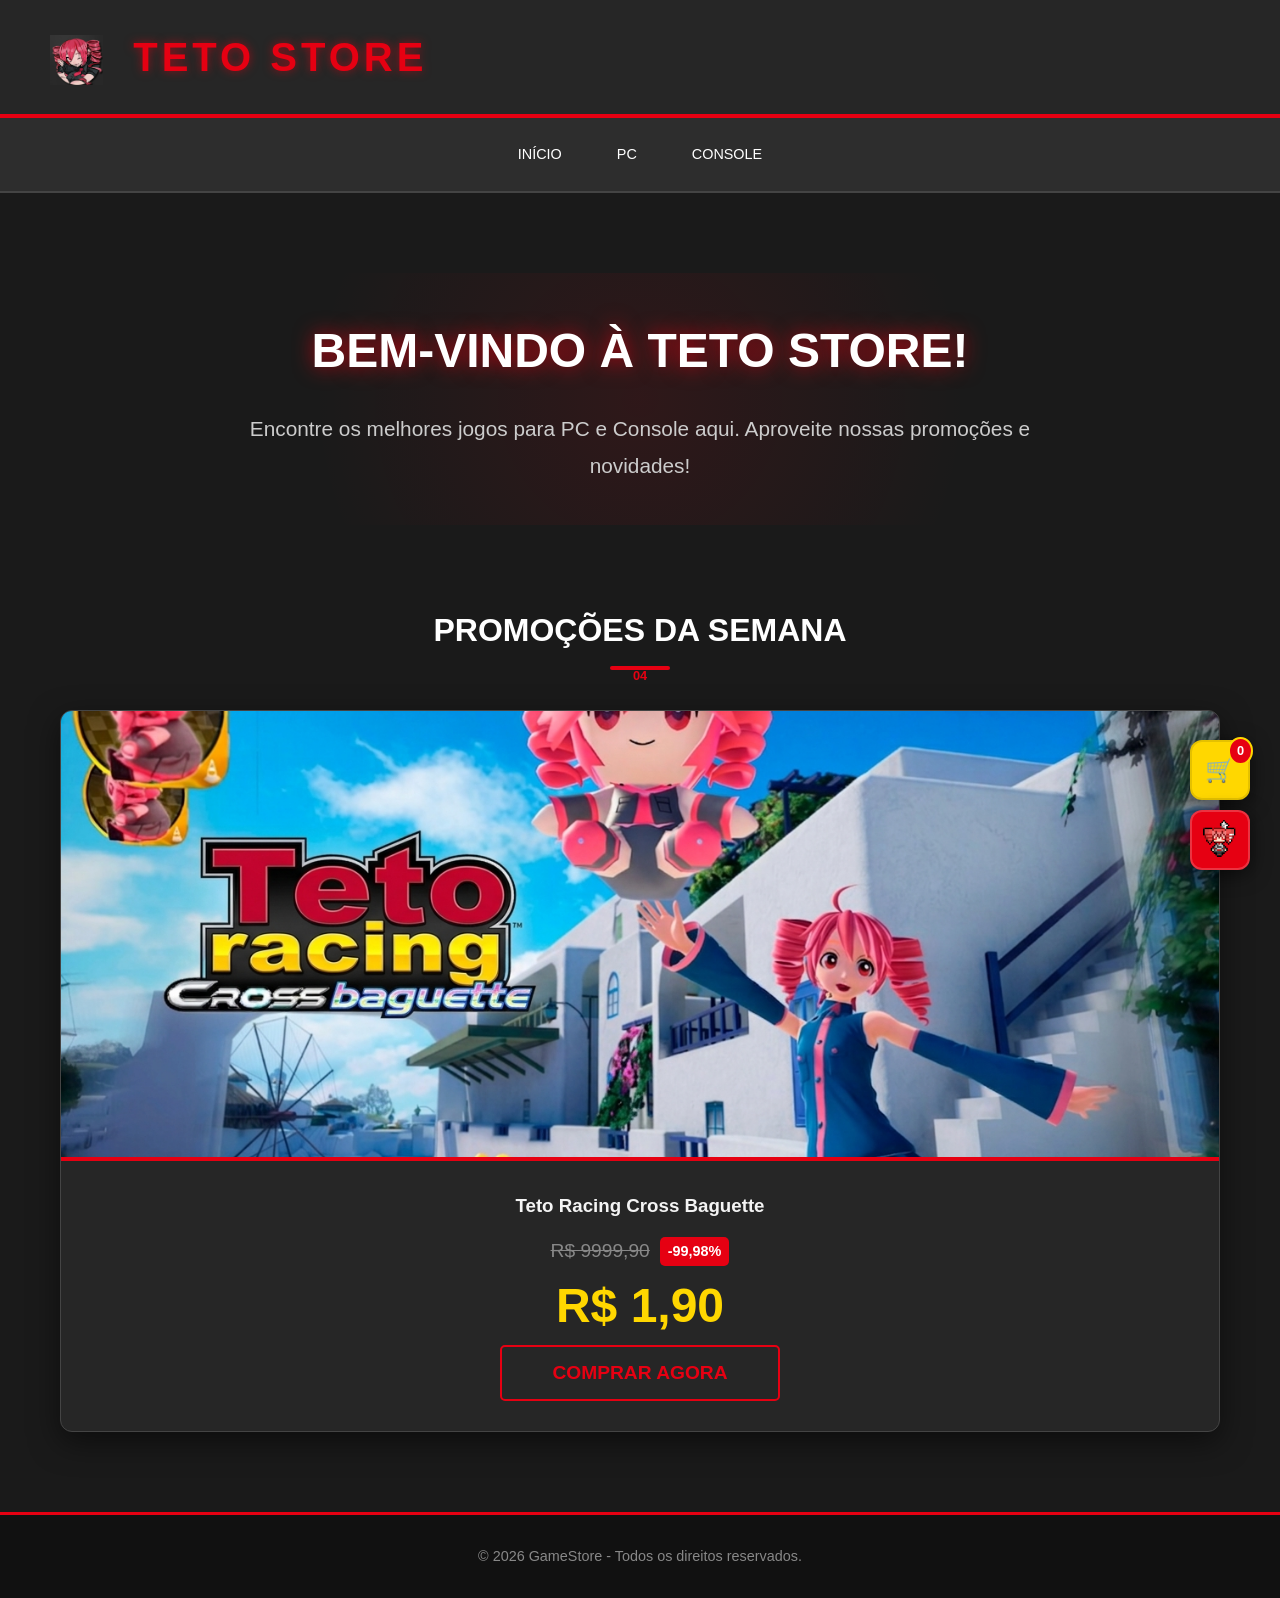
==== jogos/index.html @ 65934ee3 "correção 1" ====
<!DOCTYPE html>
<html lang="en">
<head>
    <meta charset="UTF-8">
    <meta name="viewport" content="width=device-width, initial-scale=1.0">
    <title>GameStore</title>
    <link rel="stylesheet" href="style.css">
    <link rel="icon" href="../img-geral/teto-movel.png" type="image/gif">
</head>
    
<body>
    <!-- Botão do Carrinho -->
    <div class="btn-cart-fixed" id="open-cart">
        🛒
        <span id="cart-count">0</span>
    </div>

    <a href="../index.html" class="btn-hub-fixed" title="Voltar ao Hub"><img src="../img-geral/teto-movel.png" alt="Hub"></a>
    <div class="logo"><img src="../img-geral/logo.png" alt=""> TETO STORE</div>
    <nav>
        <a href="index.html">Início</a>
        <a href="PC.html">PC</a>
        <a href="console.html">Console</a>
    </nav>
<div class="content">
    <h1>Bem-vindo à TETO STORE!</h1>
    <p>Encontre os melhores jogos para PC e Console aqui. Aproveite nossas promoções e novidades!</p>
</div>
<div class="container">
    <h2>Promoções da Semana</h2>
    
    <div class="banner-destaque">
        <div class="banner-img">
            <img src="../img-geral/cross-baguette.png" alt="Jogo em Destaque">
        </div>
        <div class="banner-info">
            <h3>Teto Racing Cross Baguette</h3>
            <div class="wrapper-preco">
                <span class="preco-riscado">R$ 9999,90</span>
                <span class="badge-desconto">-99,98%</span>
            </div>
            <span class="preco-grande">R$ 1,90</span>
            <button class="btn-comprar btn-grande" onclick="addToCart('Teto Racing Cross Baguette', 1.90, '../img-geral/cross-baguette.png')">Comprar Agora</button>
        </div>
    </div>

</div>

<!-- Estrutura da Janelinha do Carrinho -->
<div class="cart-overlay" id="cart-overlay">
    <div class="cart-window">
        <div class="cart-header">
            <h3>Meu Carrinho</h3>
            <button class="btn-close-cart" id="close-cart">&times;</button>
        </div>
        
        <div class="cart-items" id="cart-items-container">
             <p style="text-align: center; color: #888;">Seu carrinho está vazio.</p>
        </div>

        <div class="cart-footer">
            <button class="btn-clear-cart" onclick="clearCart()">Esvaziar Carrinho</button>
            <span class="total-price">Total: R$ <span id="cart-total">0,00</span></span>
            <button class="btn-checkout" onclick="checkout()">Finalizar Compra</button>
        </div>
    </div>
</div>

<footer>
    &copy; 2026 GameStore - Todos os direitos reservados.
</footer>

<script src="scritp.js"></script>
</body>
</html>
---- jogos/style.css ----
/* c:\Users\gabriel.fmomo\Desktop\visual\atvis\jogos\style.css */
@import url('https://fonts.cdnfonts.com/css/lufga');

/* Reset global e fontes */
* {
    margin: 0; /* Remove espaços externos automáticos */
    padding: 0; /* Remove espaços internos automáticos */
    box-sizing: border-box; /* Borda e padding contidos na largura total */
    font-family: 'Lufga', sans-serif; /* Fonte padrão do site */
}

/* Corpo da página - Tema Baseado no Uniforme da Teto */
body {
    background-color: #1a1a1a; /* Cor de fundo: Cinza quase preto */
    color: #f4f4f4; /* Cor principal do texto: Branco suave */
    line-height: 1.6; /* Altura da linha para melhorar a leitura */
}

/* Estilo do Logo - Vermelho Teto */
.logo {
    background-color: #262626; /* Fundo cinza escuro */
    color: #E60012; /* Texto vermelho oficial */
    font-size: 2.5rem; /* Tamanho do título logo */
    font-weight: 900; /* Super negrito */
    text-align: left; /* Alinha o texto à esquerda */
    padding: 25px 50px; /* Padding restaurado para o padrão */
    text-transform: uppercase; /* Transforma o texto em maiúsculas */
    letter-spacing: 4px; /* Aumenta o espaço entre as letras */
    text-shadow: 0 0 10px rgba(230, 0, 18, 0.6);
    border-bottom: 4px solid #E60012; /* Borda inferior vermelha sólida */
}

.logo img {
    height: 50px; /* Define uma altura fixa para controlar o tamanho da logo */
    vertical-align: middle; /* Alinha verticalmente com o texto */
    margin-right: 15px; /* Adiciona um espaço entre a imagem e o texto */
}

/* Menu de Navegação */
nav {
    display: flex; /* Habilita layout flexível */
    justify-content: center; /* Centraliza os itens do menu horizontalmente */
    gap: 15px; /* Espaço entre os links */
    padding: 15px; /* Espaçamento interno ao redor do menu */
    background-color: #2d2d2d; /* Fundo: Cinza do uniforme */
    border-bottom: 2px solid #444; /* Linha sutil separando o menu do conteúdo */
} 

/* Botão Hub no Header */
.btn-hub-fixed {
    position: fixed; /* Mantém o botão parado na tela mesmo ao rolar a página */
    bottom: 30px; /* Define a distância de 30px em relação à borda inferior */
    right: 30px; /* Define a distância de 30px em relação à borda direita */
    width: 60px; /* Define a largura fixa do botão */
    height: 60px; /* Define a altura fixa do botão */
    background-color: #E60012; /* Cor de fundo vermelha (Padrão Teto) */
    color: #fff; /* Cor branca para o conteúdo interno */
    border-radius: 12px; /* Arredonda os cantos do botão */
    display: flex; /* Habilita o Flexbox para alinhar o ícone */
    align-items: center; /* Centraliza o ícone verticalmente */
    justify-content: center; /* Centraliza o ícone horizontalmente */
    text-decoration: none; /* Remove o sublinhado de link */
    box-shadow: 0 4px 20px rgba(0, 0, 0, 0.6); /* Adiciona uma sombra escura de profundidade */
    z-index: 10000; /* Garante que o botão fique acima de qualquer outro elemento */
    transition: all 0.3s cubic-bezier(0.175, 0.885, 0.32, 1.275); /* Animação suave com efeito "elástico" */
    border: 2px solid rgba(255, 255, 255, 0.2); /* Adiciona uma borda branca quase transparente */
}

.btn-hub-fixed img {
    width: 100%; /* Faz a imagem ocupar toda a largura do botão */
    height: 100%; /* Faz a imagem ocupar toda a altura do botão */
    object-fit: contain; /* Garante que o ícone não seja cortado ou esticado */
    padding: 5px; /* Adiciona um respiro interno para o ícone não tocar na borda */
}

.btn-hub-fixed:hover {
    transform: scale(1.1); /* Aumenta o tamanho do botão em 10% ao passar o mouse */
    background-color: #FFD700; /* Muda a cor de fundo para amarelo (Destaque Teto) */
    box-shadow: 0 0 20px rgba(255, 215, 0, 0.4); /* Adiciona um brilho amarelo no hover */
}

nav a {
    color: #fff; /* Cor do texto do link: Branco */
    text-decoration: none; /* Remove o sublinhado padrão */
    font-weight: 400; /* Lufga Regular */
    padding: 10px 20px; /* Área clicável do link */
    border-radius: 4px; /* Bordas levemente arredondadas */
    transition: all 0.3s ease; /* Suaviza as mudanças de estado (hover) */
    text-transform: uppercase; /* Texto em caixa alta */
    font-size: 0.9rem; /* Tamanho da fonte */
    border-left: 0px solid #FFD700; /* Borda lateral invisível (prepara animação) */
}

nav a:hover {
    background-color: #E60012; /* Fundo muda para vermelho ao passar o mouse */
    color: #fff; /* Mantém texto branco */
    transform: translateY(-2px); /* Efeito de elevação leve */
    border-left: 5px solid #FFD700; /* Aparece borda amarela na esquerda (Detalhe Teto) */
}

/* Container Principal */
.container {
    max-width: 1200px; /* Largura máxima do conteúdo central */
    margin: 50px auto; /* Margem vertical e centralização horizontal */
    padding: 0 20px; /* Margem interna lateral para telas menores */
}

h2 {
    text-align: center; /* Centraliza o título da seção */
    margin-bottom: 40px; /* Espaço abaixo do título */
    font-weight: 900; /* Lufga Black */
    font-size: 2rem; /* Tamanho da fonte */
    color: #fff; /* Cor do texto */
    text-transform: uppercase; /* Caixa alta */
}

/* Detalhe embaixo do título */
h2::after {
    content: '04'; /* Adiciona o número 04 (Referência à personagem) */
    display: block; /* Comporta-se como um bloco */
    font-size: 0.8rem; /* Tamanho pequeno para o número */
    color: #E60012; /* Cor do número */
    width: 60px; /* Largura da linha decorativa */
    height: 4px; /* Altura da linha */
    background-color: #E60012; /* Cor da linha: Vermelho */
    margin: 10px auto 0; /* Centraliza a linha abaixo do texto */
    border-radius: 2px; /* Arredonda as pontas da linha */
}

/* Grid Responsivo de Jogos */
.grid-jogos {
    display: grid; /* Define layout em grade */
    grid-template-columns: repeat(auto-fit, minmax(260px, 1fr)); /* Colunas flexíveis e responsivas */
    gap: 30px; /* Espaço entre os itens da grade */
}

/* Cartão do Jogo */
.card-jogo {
    background-color: #262626; /* Fundo do card de jogo */
    border-radius: 12px; /* Cantos arredondados */
    overflow: hidden; /* Esconde o que sai dos cantos arredondados */
    transition: transform 0.3s ease, box-shadow 0.3s ease; /* Animação suave para hover */
    border: 1px solid #444; /* Borda sutil cinza */
}

.card-jogo:hover {
    transform: translateY(-10px); /* Move o cartão para cima */
    box-shadow: 0 15px 30px rgba(230, 0, 18, 0.2); /* Sombra difusa vermelha */
    border-color: #ffd700; /* Cor da borda muda para amarelo (destaque) */
}

/* Placeholder da Capa - Gradiente com cores da Teto */
.capa-jogo {
    height: 200px; /* Altura fixa para a área da imagem */
    background: linear-gradient(135deg, #E60012, #400006); /* Gradiente vermelho */
    display: flex; /* Flexbox para centralizar o texto placeholder */
    align-items: center; /* Centraliza verticalmente */
    justify-content: center; /* Centraliza horizontalmente */
    color: rgba(255, 255, 255, 0.7); /* Texto branco semi-transparente */
    font-weight: bold; /* Texto em negrito */
    font-size: 1.2rem; /* Tamanho da fonte */
    letter-spacing: 1px; /* Espaçamento entre letras */
}

.capa-jogo img {
    width: 100%;
    height: 100%;
    object-fit: cover;
}

.info-jogo {
    padding: 25px; /* Espaçamento interno das informações */
    text-align: center; /* Alinha texto ao centro */
    display: flex; /* Flexbox para layout vertical */
    flex-direction: column; /* Organiza elementos em coluna */
}

.titulo-jogo {
    font-size: 1.4rem; /* Tamanho da fonte do nome do jogo */
    margin-bottom: 10px; /* Distância para o preço abaixo */
    font-weight: 900; /* Estilo Black (mais grosso) */
    color: #fff; /* Cor do texto: Branco */
}

.preco {
    display: block; /* Ocupa linha inteira */
    font-size: 1.5rem; /* Tamanho de fonte destacado */
    color: #FFD700; /* Cor: Amarelo (destaque de preço) */
    font-weight: bold; /* Negrito */
    margin-bottom: 20px; /* Espaço antes do botão */
}

/* Botão de Compra - Estilo "Drill" */
.btn-comprar {
    display: inline-block; /* Comporta-se como botão */
    background-color: transparent; /* Fundo transparente */
    color: #E60012; /* Texto vermelho */
    padding: 10px 25px; /* Tamanho do botão */
    border: 2px solid #E60012; /* Borda vermelha sólida */
    border-radius: 5px; /* Bordas levemente arredondadas */
    text-decoration: none; /* Remove sublinhado */
    font-weight: 700; /* Negrito forte */
    text-transform: uppercase; /* Caixa alta */
    transition: all 0.3s; /* Transição suave para hover */
}

.btn-comprar:hover {
    background-color: #E60012; /* Fundo preenchido com vermelho */
    color: #fff; /* Texto muda para branco */
    box-shadow: 0 0 20px rgba(230, 0, 18, 0.5); /* Efeito de brilho externo */
}

/* Rodapé */
footer {
    margin-top: 80px; /* Afastamento superior do conteúdo */
    padding: 30px; /* Espaçamento interno */
    background-color: #111; /* Fundo escuro */
    text-align: center; /* Texto centralizado */
    color: #888; /* Texto cinza discreto */
    font-size: 0.9rem; /* Fonte levemente menor */
    border-top: 3px solid #E60012; /* Borda superior vermelha (Teto) */
}

/* Estilos da Página Inicial (index.html) */
.content {
    max-width: 900px; /* Limita a largura máxima do bloco de conteúdo central */
    margin: 80px auto; /* Centraliza na tela com espaço vertical */
    text-align: center; /* Centraliza texto */
    padding: 40px; /* Adiciona um espaçamento interno de 40px */
    background: radial-gradient(circle at center, rgba(230, 0, 18, 0.1) 0%, transparent 70%); /* Fundo com brilho sutil vermelho */
    border-radius: 20px; /* Arredonda os cantos do bloco em 20px */
}

.content h1 {
    font-size: 3rem; /* Define um tamanho de fonte bem grande para o título principal */
    color: #fff; /* Define a cor do texto como branco */
    font-weight: 900; /* Lufga Black */
    margin-bottom: 20px; /* Adiciona um espaço de 20px abaixo do título */
    text-transform: uppercase; /* Transforma todo o texto em letras maiúsculas */
    text-shadow: 0 0 20px rgba(230, 0, 18, 0.8); /* Cria um brilho neon vermelho atrás das letras */
}

.content p {
    font-size: 1.3rem; /* Define um tamanho de fonte médio para o parágrafo */
    color: #ccc; /* Define a cor do texto como cinza claro */
    line-height: 1.8; /* Aumenta o espaço entre as linhas para facilitar a leitura */
}

/* Banner Destaque Grande */
.banner-destaque {
    background-color: #262626; /* Define a cor de fundo cinza escuro para o banner */
    border-radius: 12px;
    overflow: hidden; /* Garante que a imagem não saia das bordas arredondadas */
    margin-bottom: 50px;
    border: 1px solid #444;
    box-shadow: 0 10px 30px rgba(0, 0, 0, 0.5); /* Sombra mais forte para destaque */
}

.banner-img {
    width: 100%;
    height: 450px; /* Altura fixa para o banner ficar grande */
    border-bottom: 4px solid #E60012;
}

.banner-img img {
    width: 100%;
    height: 100%;
    object-fit: cover; /* Faz a imagem cobrir todo o espaço sem distorcer */
    object-position: center;
}

.banner-info {
    padding: 30px; /* Espaçamento interno das informações do banner */
    text-align: center; /* Centraliza o conteúdo textual */
    display: flex; /* Habilita layout flexível */
    flex-direction: column; /* Organiza itens em coluna vertical */
    align-items: center; /* Centraliza itens horizontalmente */
    gap: 15px; /* Espaço entre título, preço e botão */
}

.wrapper-preco {
    display: flex; /* Coloca preço antigo e desconto lado a lado */
    align-items: center; /* Alinha os dois verticalmente */
    gap: 10px; /* Espaço entre o preço riscado e o desconto */
}

.preco-riscado {
    text-decoration: line-through; /* Cria a barra na frente do número (efeito de preço antigo) */
    color: #888; /* Cor cinza apagada/desbotada */
    font-size: 1.2rem; /* Tamanho médio */
}

.badge-desconto {
    background-color: #E60012; /* Fundo vermelho para destaque */
    color: #fff; /* Letra branca */
    padding: 3px 8px; /* Espaço em volta do texto do desconto */
    border-radius: 5px; /* Cantos levemente redondos */
    font-weight: bold; /* Texto em negrito */
    font-size: 0.9rem; /* Tamanho da fonte do badge */
}

.preco-grande {
    font-size: 3rem; /* Preço principal bem grande */
    color: #FFD700; /* Destaque em amarelo/ouro */
    font-weight: 800; /* Super negrito */
    line-height: 1; /* Reduz altura da linha para o preço riscado ficar próximo */
}

.btn-grande {
    padding: 15px 50px; /* Aumenta a área de clique do botão */
    font-size: 1.2rem; /* Letra maior para o botão principal */
}

/* --- Sistema de Carrinho --- */

/* Botão Flutuante do Carrinho */
.btn-cart-fixed {
    position: fixed;
    bottom: 100px; /* Acima do botão Hub */
    right: 30px;
    width: 60px;
    height: 60px;
    background-color: #ffd700;
    color: #1a1a1a;
    border-radius: 12px;
    display: flex;
    align-items: center;
    justify-content: center;
    cursor: pointer;
    box-shadow: 0 4px 20px rgba(0, 0, 0, 0.6);
    z-index: 9999;
    transition: all 0.3s ease;
    border: 2px solid rgba(0, 0, 0, 0.1);
    font-size: 1.5rem;
}

.btn-cart-fixed:hover {
    transform: scale(1.1);
    background-color: #E60012;
    color: #fff;
}

#cart-count {
    position: absolute;
    top: -5px;
    right: -5px;
    background: #E60012;
    color: white;
    border-radius: 50%;
    padding: 2px 7px;
    font-size: 0.8rem;
    font-weight: bold;
    border: 2px solid #ffd700;
}

/* Janela do Carrinho (Sidebar) */
.cart-overlay {
    position: fixed;
    top: 0;
    right: 0;
    width: 100%;
    height: 100%;
    background: rgba(0, 0, 0, 0.8);
    display: none; /* Escondido por padrão */
    z-index: 20000;
    justify-content: flex-end;
}

.cart-window {
    width: 100%;
    max-width: 400px;
    background: #262626;
    height: 100%;
    padding: 30px;
    display: flex;
    flex-direction: column;
    border-left: 5px solid #E60012;
    box-shadow: -10px 0 30px rgba(0,0,0,0.5);
    animation: slideInRight 0.4s ease-out;
}

.cart-header {
    display: flex;
    justify-content: space-between;
    align-items: center;
    margin-bottom: 20px;
    border-bottom: 2px solid #444;
    padding-bottom: 10px;
}

.cart-items {
    flex-grow: 1;
    overflow-y: auto;
    margin-bottom: 20px;
}

.cart-item {
    display: flex;
    justify-content: space-between;
    align-items: center;
    background: #333;
    padding: 10px;
    border-radius: 8px;
    margin-bottom: 10px;
    border-left: 3px solid #ffd700;
}

.cart-item-info {
    display: flex;
    align-items: center;
    gap: 12px;
}

.cart-item-img {
    width: 50px;
    height: 50px;
    object-fit: cover;
    border-radius: 4px;
    border: 1px solid #444;
}

.btn-remove {
    background: #E60012;
    color: white;
    border: none;
    padding: 5px 10px;
    border-radius: 4px;
    cursor: pointer;
    font-size: 0.8rem;
}

.cart-footer {
    border-top: 2px solid #444;
    padding-top: 20px;
}

.btn-clear-cart {
    background: none;
    border: 1px solid #555;
    color: #888;
    padding: 8px;
    border-radius: 4px;
    cursor: pointer;
    font-size: 0.8rem;
    margin-bottom: 15px;
    transition: all 0.3s ease;
    width: 100%;
    text-transform: uppercase;
    font-weight: bold;
}

.btn-clear-cart:hover {
    border-color: #E60012;
    color: #E60012;
    background: rgba(230, 0, 18, 0.1);
}

.total-price {
    font-size: 1.5rem;
    color: #ffd700;
    font-weight: bold;
    display: block;
    margin-bottom: 15px;
    text-align: right;
}

.btn-checkout {
    width: 100%;
    padding: 15px;
    background: #E60012;
    color: white;
    text-align: center;
    text-decoration: none;
    font-weight: bold;
    border-radius: 8px;
    display: block;
    transition: 0.3s;
}

.btn-close-cart {
    background: none;
    border: none;
    color: #fff;
    font-size: 1.5rem;
    cursor: pointer;
}

/* Animação de sacudida para o ícone do carrinho */
@keyframes shake-cart {
    0% { transform: scale(1); }
    25% { transform: scale(1.2) rotate(-15deg); }
    50% { transform: scale(1.2) rotate(15deg); }
    75% { transform: scale(1.2) rotate(-15deg); }
    100% { transform: scale(1); }
}

.shake-anim {
    animation: shake-cart 0.5s ease-in-out;
}

/* --- Sistema de Notificações (Toasts) --- */
#toast-container {
    position: fixed;
    bottom: 20px;
    left: 20px;
    z-index: 30000;
    display: flex;
    flex-direction: column;
    gap: 10px;
}

.toast {
    background: #262626;
    color: white;
    padding: 15px 25px;
    border-radius: 8px;
    border-left: 5px solid #E60012;
    box-shadow: 0 5px 15px rgba(0,0,0,0.5);
    font-weight: bold;
    animation: toast-in 0.5s ease forwards, toast-out 0.5s ease 2.5s forwards;
}

@keyframes toast-in {
    from { transform: translateX(-110%); opacity: 0; }
    to { transform: translateX(0); opacity: 1; }
}

@keyframes toast-out {
    from { transform: translateX(0); opacity: 1; }
    to { transform: translateX(-110%); opacity: 0; }
}

@keyframes slideInRight {
    from { transform: translateX(100%); }
    to { transform: translateX(0); }
}

/* Classe para animar a saída */
.cart-window.closing {
    animation: slideOutRight 0.4s ease-in forwards;
}

@keyframes slideOutRight {
    from { transform: translateX(0); }
    to { transform: translateX(100%); }
}
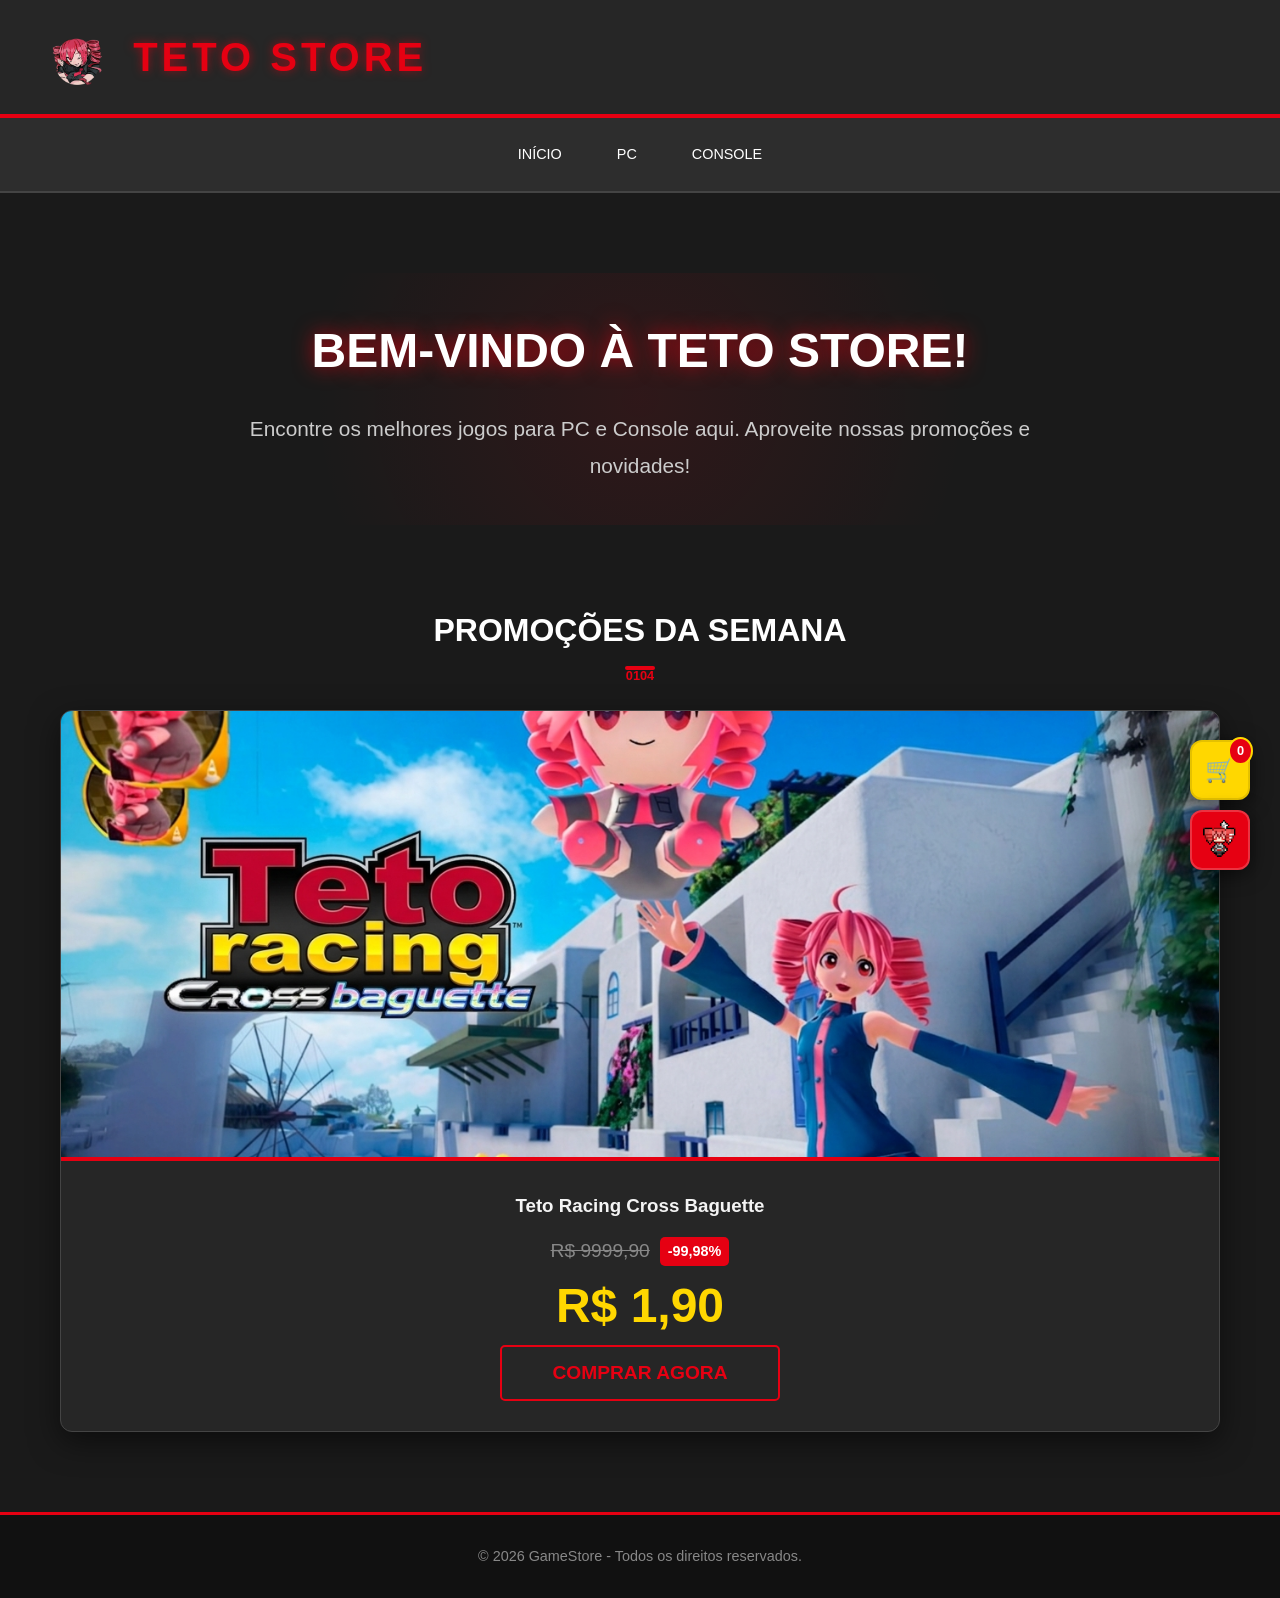
==== commit 861e8a74: "teto 8" ====
--- a/jogos/index.html
+++ b/jogos/index.html
@@ -29,7 +29,7 @@
 <div class="container">
     <h2>Promoções da Semana</h2>
     
-    <div class="banner-destaque">
+    <div class="banner-destaque" onclick="openGameModal('Teto Racing Cross Baguette', 1.90, '../img-geral/cross-baguette.png', 'O simulador de corrida definitivo onde a velocidade encontra a tradição das baguetes francesas.', '#Corrida #Simulador #Meme', 5)">
         <div class="banner-img">
             <img src="../img-geral/cross-baguette.png" alt="Jogo em Destaque">
         </div>
@@ -44,6 +44,24 @@
         </div>
     </div>
 
+</div>
+
+<!-- Modal de Detalhes do Jogo -->
+<div class="game-modal-overlay" id="game-modal-overlay" onclick="if(event.target == this) closeGameModal()">
+    <div class="game-modal-window">
+        <button class="btn-close-modal" onclick="closeGameModal()">&times;</button>
+        <div class="game-modal-content">
+            <img id="modal-game-img" class="modal-img" src="" alt="">
+            <div class="game-modal-info">
+                <h2 id="modal-game-title">Nome do Jogo</h2>
+                <div id="modal-game-stars" class="stars"></div>
+                <p id="modal-game-description" class="description">Descrição aqui...</p>
+                <div id="modal-game-tags" class="tags">#Tags #Aqui</div>
+                <span id="modal-game-price" class="preco-grande">R$ 0,00</span><br><br>
+                <button id="modal-buy-btn" class="btn-comprar btn-grande">Comprar Agora</button>
+            </div>
+        </div>
+    </div>
 </div>
 
 <!-- Estrutura da Janelinha do Carrinho -->
--- a/jogos/style.css
+++ b/jogos/style.css
@@ -116,11 +116,11 @@
 
 /* Detalhe embaixo do título */
 h2::after {
-    content: '04'; /* Adiciona o número 04 (Referência à personagem) */
+    content: '0104'; /* Adiciona o número 04 (Referência à personagem) */
     display: block; /* Comporta-se como um bloco */
     font-size: 0.8rem; /* Tamanho pequeno para o número */
     color: #E60012; /* Cor do número */
-    width: 60px; /* Largura da linha decorativa */
+    width: 30px; /* Largura da linha decorativa */
     height: 4px; /* Altura da linha */
     background-color: #E60012; /* Cor da linha: Vermelho */
     margin: 10px auto 0; /* Centraliza a linha abaixo do texto */
@@ -141,6 +141,7 @@
     overflow: hidden; /* Esconde o que sai dos cantos arredondados */
     transition: transform 0.3s ease, box-shadow 0.3s ease; /* Animação suave para hover */
     border: 1px solid #444; /* Borda sutil cinza */
+    cursor: pointer;
 }
 
 .card-jogo:hover {
@@ -543,4 +544,79 @@
 @keyframes slideOutRight {
     from { transform: translateX(0); }
     to { transform: translateX(100%); }
+}
+
+/* --- Modal de Detalhes do Jogo --- */
+.game-modal-overlay {
+    position: fixed;
+    top: 0; left: 0;
+    width: 100%; height: 100%;
+    background: rgba(0, 0, 0, 0.9);
+    display: none;
+    z-index: 30000;
+    justify-content: center;
+    align-items: center;
+    padding: 20px;
+}
+
+.game-modal-window {
+    background: #262626;
+    width: 100%;
+    max-width: 800px;
+    border-radius: 20px;
+    border: 3px solid #E60012;
+    position: relative;
+    overflow: hidden;
+    display: flex;
+    flex-direction: column;
+    animation: zoomIn 0.3s ease;
+}
+
+@keyframes zoomIn {
+    from { transform: scale(0.8); opacity: 0; }
+    to { transform: scale(1); opacity: 1; }
+}
+
+.game-modal-content {
+    display: grid;
+    grid-template-columns: 1fr 1.2fr;
+    gap: 20px;
+    padding: 30px;
+}
+
+.modal-img {
+    width: 100%;
+    border-radius: 10px;
+    border: 2px solid #444;
+}
+
+.game-modal-info h2 {
+    text-align: left;
+    margin-bottom: 10px;
+}
+
+.stars {
+    color: #FFD700;
+    font-size: 1.5rem;
+    margin-bottom: 15px;
+}
+
+.description {
+    color: #ccc;
+    margin-bottom: 20px;
+    font-size: 1rem;
+}
+
+.tags {
+    color: #E60012;
+    font-weight: bold;
+    margin-bottom: 20px;
+}
+
+.btn-close-modal {
+    position: absolute;
+    top: 15px; right: 20px;
+    background: none; border: none;
+    color: white; font-size: 2rem;
+    cursor: pointer; z-index: 10;
 }
